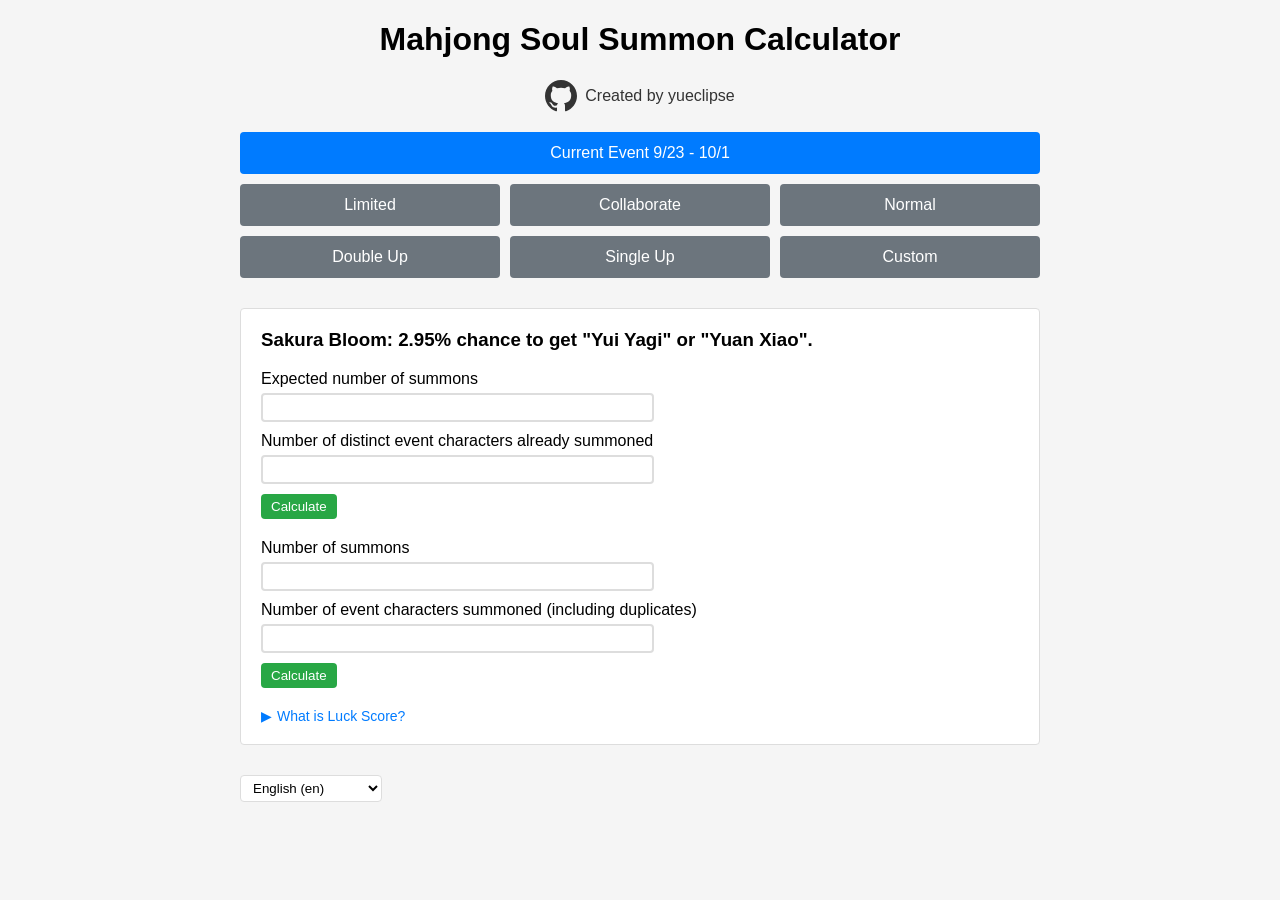
==== index.html @ cc65c22d "Add favicon" ====
<!DOCTYPE html>
<html lang="en">
<head>
    <meta charset="UTF-8">
    <meta name="viewport" content="width=device-width, initial-scale=1.0">
    <meta name="google-site-verification" content="eS2sTvL0IAuFRR-IDkRVOPlxaQmhtZx4slPvna0T9s0" />
    <title>Mahjong Soul Summon Calculator</title>
    <link rel="stylesheet" href="css/styles.css">
    <link rel="icon" type="image/jpg" href="images/favicon.jpg">
</head>
<body>
    <h1 data-translate="Mahjong Soul Summon Calculator">Mahjong Soul Summon Calculator</h1>

    <a href="https://github.com/yueclipse/MahjongSoulSummonCalculator" target="_blank" class="github-link">
        <svg class="github-icon" viewBox="0 0 24 24" fill="#333">
            <path d="M12 0c-6.626 0-12 5.373-12 12 0 5.302 3.438 9.8 8.207 11.387.599.111.793-.261.793-.577v-2.234c-3.338.726-4.033-1.416-4.033-1.416-.546-1.387-1.333-1.756-1.333-1.756-1.089-.745.083-.729.083-.729 1.205.084 1.839 1.237 1.839 1.237 1.07 1.834 2.807 1.304 3.492.997.107-.775.418-1.305.762-1.604-2.665-.305-5.467-1.334-5.467-5.931 0-1.311.469-2.381 1.236-3.221-.124-.303-.535-1.524.117-3.176 0 0 1.008-.322 3.301 1.23.957-.266 1.983-.399 3.003-.404 1.02.005 2.047.138 3.006.404 2.291-1.552 3.297-1.23 3.297-1.23.653 1.653.242 2.874.118 3.176.77.84 1.235 1.911 1.235 3.221 0 4.609-2.807 5.624-5.479 5.921.43.372.823 1.102.823 2.222v3.293c0 .319.192.694.801.576 4.765-1.589 8.199-6.086 8.199-11.386 0-6.627-5.373-12-12-12z"/>
        </svg>
        <span class="github-text" data-translate="Created by yueclipse">Created by yueclipse</span>
    </a>

    <div class="button-container">
        <button id="event-btn" class="event-button"></button>
        <div class="sub-buttons">
            <button id="limited-btn"class="pool-button" data-translate="Limited">Limited</button>
            <button id="collab-btn" class="pool-button" data-translate="Collaborate">Collaborate</button>
            <button id="normal-btn" class="pool-button" data-translate="Normal">Normal</button>
        </div>
        <div class="sub-buttons">
            <button id="doubleup-btn" class="pool-button" data-translate="Double Up">Double Up</button>
            <button id="singleup-btn" class="pool-button" data-translate="Single Up">Single Up</button>
            <button id="custom-btn" class="pool-button" data-translate="Custom">Custom</button>
        </div>
    </div>

    <div id="event-content" class="content">
        <div class="pool-section">
            <h3 id='event-title'></h3>
            
            <div class="calc-group">
                <label for="n-event" data-translate="Expected number of summons">Expected number of summons</label>
                <input type="number" id="n-event">
                <span id="n-event-error" class="error-text"></span>
                <label for="s-event" id="s-event-label" data-translate="Number of distinct event characters already summoned">Number of distinct event characters already summoned</label>
                <input type="number" id="s-event">
                <span id="s-event-error" class="error-text"></span>
                <button onclick="calculateEventSuccessProbability()" data-translate="Calculate">Calculate</button>
                <div id="output-event-success" class="output"></div>
            </div>
            
            <div class="calc-group">
                <label for="n-event-score" data-translate="Number of summons">Number of summons</label>
                <input type="number" id="n-event-score">
                <span id="n-event-score-error" class="error-text"></span>
                <label for="k-event-score" data-translate="Number of event characters summoned (including duplicates)">Number of event characters summoned (including duplicates)</label>
                <input type="number" id="k-event-score">
                <span id="k-event-score-error" class="error-text"></span>
                <button onclick="calculateLuckScore('event', config.pools.event.probability)" data-translate="Calculate">Calculate</button>
                <div id="output-event-score" class="output"></div>
            </div>

            <div id="event-score-explanation-section" class="explanation-section"></div>
        </div>
    </div>

    <div id="limited-content" class="content">
        <div class="pool-section">
            <h3 data-translate="Limited Pool: 1% chance to get the limited character.">Limited Pool: 1% chance to get the limited character.</h3>
            
            <div class="calc-group">
                <label for="n-limited" data-translate="Expected number of summons">Expected number of summons</label>
                <input type="number" id="n-limited">
                <span id="n-limited-error" class="error-text"></span>
                <button onclick="calculateLimitedSuccessProbability()" data-translate="Calculate">Calculate</button>
                <div id="output-limited-success" class="output"></div>
            </div>
            
            <div class="calc-group">
                <label for="n-limited-score" data-translate="Number of summons">Number of summons</label>
                <input type="number" id="n-limited-score">
                <span id="n-limited-score-error" class="error-text"></span>
                <label for="k-limited-score" data-translate="Number of limited characters summoned">Number of limited characters summoned</label>
                <input type="number" id="k-limited-score">
                <span id="k-limited-score-error" class="error-text"></span>
                <button onclick="calculateLuckScore('limited', config.pools.limited.probability)" data-translate="Calculate">Calculate</button>
                <div id="output-limited-score" class="output"></div>
            </div>

            <div id="limited-score-explanation-section" class="explanation-section"></div>
        </div>
    </div>

    <div id="collab-content" class="content">
        <div class="pool-section">
            <h3 data-translate="Collaborate Pool: 2.95% chance to get any one of four collaborate characters.">Collaborate Pool: 2.95% chance to get any one of four collaborate characters.</h3>
            
            <div class="calc-group">
                <label for="n-collab" data-translate="Expected number of summons">Expected number of summons</label>
                <input type="number" id="n-collab">
                <span id="n-collab-error" class="error-text"></span>
                <label for="s-collab" data-translate="Number of distinct collaborate characters already summoned">Number of distinct collaborate characters already summoned</label>
                <input type="number" id="s-collab">
                <span id="s-collab-error" class="error-text"></span>
                <button onclick="calculateCollabSuccessProbability()" data-translate="Calculate">Calculate</button>
                <div id="output-collab-success" class="output"></div>
            </div>
            
            <div class="calc-group">
                <label for="n-collab-score" data-translate="Number of summons">Number of summons</label>
                <input type="number" id="n-collab-score">
                <span id="n-collab-score-error" class="error-text"></span>
                <label for="k-collab-score" data-translate="Number of collaborate characters summoned (including duplicates)">Number of collaborate characters summoned (including duplicates)</label>
                <input type="number" id="k-collab-score">
                <span id="k-collab-score-error" class="error-text"></span>
                <button onclick="calculateLuckScore('collab', config.pools.collab.probability)" data-translate="Calculate">Calculate</button>
                <div id="output-collab-score" class="output"></div>
            </div>

            <div id="collab-score-explanation-section" class="explanation-section"></div>
        </div>
    </div>

    <div id="doubleup-content" class="content">
        <div class="pool-section">
            <h3 data-translate="Double Rate-Up Pool: 2.95% chance to get any one of two rate-up characters.">Double Rate-Up Pool: 2.95% chance to get any one of two rate-up characters.</h3>
            
            <div class="calc-group">
                <label for="n-doubleup" data-translate="Expected number of summons">Expected number of summons</label>
                <input type="number" id="n-doubleup">
                <span id="n-doubleup-error" class="error-text"></span>
                <label for="s-doubleup" data-translate="Number of distinct rate-up characters already summoned">Number of distinct rate-up characters already summoned</label>
                <input type="number" id="s-doubleup">
                <span id="s-doubleup-error" class="error-text"></span>
                <button onclick="calculateDoubleUpSuccessProbability()" data-translate="Calculate">Calculate</button>
                <div id="output-doubleup-success" class="output"></div>
            </div>
            
            <div class="calc-group">
                <label for="n-doubleup-score" data-translate="Number of summons">Number of summons</label>
                <input type="number" id="n-doubleup-score">
                <span id="n-doubleup-score-error" class="error-text"></span>
                <label for="k-doubleup-score" data-translate="Number of rate-up characters summoned (including duplicates)">Number of rate-up characters summoned (including duplicates)</label>
                <input type="number" id="k-doubleup-score">
                <span id="k-doubleup-score-error" class="error-text"></span>
                <button onclick="calculateLuckScore('doubleup', config.pools.doubleup.probability)" data-translate="Calculate">Calculate</button>
                <div id="output-doubleup-score" class="output"></div>
            </div>

            <div id="doubleup-score-explanation-section" class="explanation-section"></div>
        </div>
    </div>

    <div id="singleup-content" class="content">
        <div class="pool-section">
            <h3 data-translate="Single Rate-Up Pool: 2.95% chance to get the rate-up character.">Single Rate-Up Pool: 2.95% chance to get the rate-up character.</h3>
            
            <div class="calc-group">
                <label for="n-singleup" data-translate="Expected number of summons">Expected number of summons</label>
                <input type="number" id="n-singleup">
                <span id="n-singleup-error" class="error-text"></span>
                <button onclick="calculateSingleUpSuccessProbability()" data-translate="Calculate">Calculate</button>
                <div id="output-singleup-success" class="output"></div>
            </div>
            
            <div class="calc-group">
                <label for="n-singleup-score" data-translate="Number of summons">Number of summons</label>
                <input type="number" id="n-singleup-score">
                <span id="n-singleup-score-error" class="error-text"></span>
                <label for="k-singleup-score" data-translate="Number of rate-up characters summoned">Number of rate-up characters summoned</label>
                <input type="number" id="k-singleup-score">
                <span id="k-singleup-score-error" class="error-text"></span>
                <button onclick="calculateLuckScore('singleup', config.pools.singleup.probability)" data-translate="Calculate">Calculate</button>
                <div id="output-singleup-score" class="output"></div>
            </div>

            <div id="singleup-score-explanation-section" class="explanation-section"></div>
        </div>
    </div>

    <div id="normal-content" class="content">
        <div class="pool-section">
            <h3 data-translate="Normal Pool: 5% chance to get a character.">Normal Pool: 5% chance to get a character.</h3>
            
            <div class="calc-group">
                <label for="n-normal" data-translate="Expected number of summons">Expected number of summons</label>
                <input type="number" id="n-normal">
                <span id="n-normal-error" class="error-text"></span>
                <button onclick="calculateNormalSuccessProbability()" data-translate="Calculate">Calculate</button>
                <div id="output-normal-success" class="output"></div>
            </div>
            
            <div class="calc-group">
                <label for="n-normal-score" data-translate="Number of summons">Number of summons</label>
                <input type="number" id="n-normal-score">
                <span id="n-normal-score-error" class="error-text"></span>
                <label for="k-normal-score" data-translate="Number of characters summoned (including duplicates)">Number of characters summoned (including duplicates)</label>
                <input type="number" id="k-normal-score">
                <span id="k-normal-score-error" class="error-text"></span>
                <button onclick="calculateLuckScore('normal', config.pools.normal.probability)" data-translate="Calculate">Calculate</button>
                <div id="output-normal-score" class="output"></div>
            </div>

            <div id="normal-score-explanation-section" class="explanation-section"></div>
        </div>
    </div>

    <div id="custom-content" class="content">
        <div class="pool-section">
            <h3 data-translate="Custom Pool: For example, 7.35% chance to get any one of four rate-up decorations. Put 7.35 in probability and 4 in pool size.">
                Custom Pool: For example, 7.35% chance to get any one of four rate-up decorations. Put 7.35 in probability and 4 in pool size.
            </h3>
            
            <div class="calc-group">
                <label for="p-custom" data-translate="Probability (%)">Probability (%)</label>
                <input type="number" step="0.1" id="p-custom">
                <span id="p-custom-error" class="error-text"></span>
                <label for="m-custom" data-translate="Pool Size">Pool Size</label>
                <input type="number" id="m-custom">
                <span id="m-custom-error" class="error-text"></span>
            </div>

            <div class="calc-group">
                <label for="n-custom" data-translate="Expected number of draws">Expected number of draws</label>
                <input type="number" id="n-custom">
                <span id="n-custom-error" class="error-text"></span>
                <label for="s-custom" data-translate="Number of distinct prizes already pulled (Ignore if Pool Size is 1)">Number of distinct prizes already pulled (Ignore if Pool Size is 1)</label>
                <input type="number" id="s-custom">
                <span id="s-custom-error" class="error-text"></span>
                <button onclick="calculateCustomSuccessProbability()" data-translate="Calculate">Calculate</button>
                <div id="output-custom-success" class="output"></div>
            </div>
            
            <div class="calc-group">
                <label for="n-custom-score" data-translate="Number of draws">Number of draws</label>
                <input type="number" id="n-custom-score">
                <span id="n-custom-score-error" class="error-text"></span>
                <label for="k-custom-score" data-translate="Number of prizes pulled (including duplicates)">Number of prizes pulled (including duplicates)</label>
                <input type="number" id="k-custom-score">
                <span id="k-custom-score-error" class="error-text"></span>
                <button onclick="calculateLuckScore('custom', 0)" data-translate="Calculate">Calculate</button>
                <div id="output-custom-score" class="output"></div>
            </div>

            <div id="custom-score-explanation-section" class="explanation-section"></div>
        </div>
    </div>

    <div class="language-selector">
        <select id="language-selector">
            <option value="en">English (en)</option>
            <option value='zh-TW'>繁體中文 (zh-TW)</option>
        </select>
    </div>

    <script src='js/script.js'></script>
    <script src='js/localization.js'></script>
</body>
</html>
---- css/styles.css ----
body {
    font-family: Arial, sans-serif;
    margin: 20px;
    background: #f5f5f5;
}
h1 {
    text-align: center;
}
input {
    width: 80px;
}
.github-link {
    display: flex;
    justify-content: center;
    align-items: center;
    margin-bottom: 20px;
    text-decoration: none;
    color: #333;
    transition: all 0.3s ease;
}
.github-link:hover {
    color: #0366d6;
}
.github-icon {
    width: 32px;
    height: 32px;
    margin-right: 8px;
    transition: all 0.3s ease;
}
.github-link:hover .github-icon {
    fill: #0366d6;
}
.github-text {
    font-size: 16px;
    font-weight: 500;
}
.button-container {
    display: flex;
    flex-direction: column;
    align-items: center;
    margin-bottom: 20px;
}
.event-button {
    width: 100%;
    max-width: 800px; /* Adjust based on desired max width for alignment */
    padding: 12px;
    font-size: 16px;
    background-color: #007bff;
    color: white;
    border: none;
    border-radius: 4px;
    cursor: pointer;
    margin-bottom: 10px;
    display: none;
}
.event-button:hover {
    background-color: #0056b3;
}
.event-button.visible {
    display: block;
}
.sub-buttons {
    display: flex;
    justify-content: space-between;
    width: 100%;
    max-width: 800px; /* Match the event button max-width */
    gap: 10px;
    margin-bottom: 10px;
}
.pool-button {
    flex: 1;
    padding: 12px;
    font-size: 16px;
    background-color: #6c757d;
    color: white;
    border: none;
    border-radius: 4px;
    cursor: pointer;
}
.pool-button:hover {
    background-color: #545b62;
}
.content {
    display: none;
    max-width: 800px;
    margin: 0 auto;
}
.content.active {
    display: block;
}
.pool-section {
    background: white;
    margin-bottom: 30px;
    padding: 20px;
    border: 1px solid #ddd;
    border-radius: 4px;
}
.pool-section h3 {
    margin-top: 0;
}
.calc-group {
    margin-bottom: 20px;
}
.calc-group label {
    display: block;
    margin: 10px 0 5px;
}
.calc-group input {
    width: 50%;
    display: block;
    border: 2px solid #ddd;
    border-radius: 4px;
    padding: 5px;
}
.calc-group input.invalid {
    border-color: #dc3545;
}
.error-text {
    color:#dc3545;
    font-size: 12px;
    margin-top: 5px;
    display: none;
}
.error-text.visible {
    display: block;
}
.calc-group button {
    padding: 5px 10px;
    margin-top: 10px;
    background-color: #28a745;
    color: white;
    border: none;
    border-radius: 4px;
    cursor: pointer;
}
.calc-group button:hover {
    background-color: #218838;
}
/* Assume outputs will be added dynamically or statically here */
.output {
    margin-top: 10px;
    font-weight: bold;
}
.explanation-section {
    margin-top: 10px;
}
.explanation-toggle {
    background: none;
    border: none;
    color: #007bff;
    cursor: pointer;
    font-size: 14px;
    padding: 0;
    text-align: left;
    display: flex;
    align-items: center;
    gap: 5px;
}
.explanation-toggle:hover {
    color: #0056b3;
    text-decoration: underline;
}
.explanation-content {
    display: none;
    margin-top: 10px;
    padding: 15px;
    background: #f8f9fa;
    border: 1px solid #dee2e6;
    border-radius: 4px;
    font-size: 14px;
    line-height: 1.5;
}
.explanation-content.visible {
    display: block;
}
.explanation-content ul {
    margin: 10px 0;
    padding-left: 20px;
}
.explanation-content li {
    margin-bottom: 5px;
}
.language-selector {
    display: block;
    max-width: 800px;
    margin: 0 auto;
}

.language-selector select {
    padding: 4px 8px;
    border: 1px solid #ddd;
    border-radius: 4px;
    background: white;
}
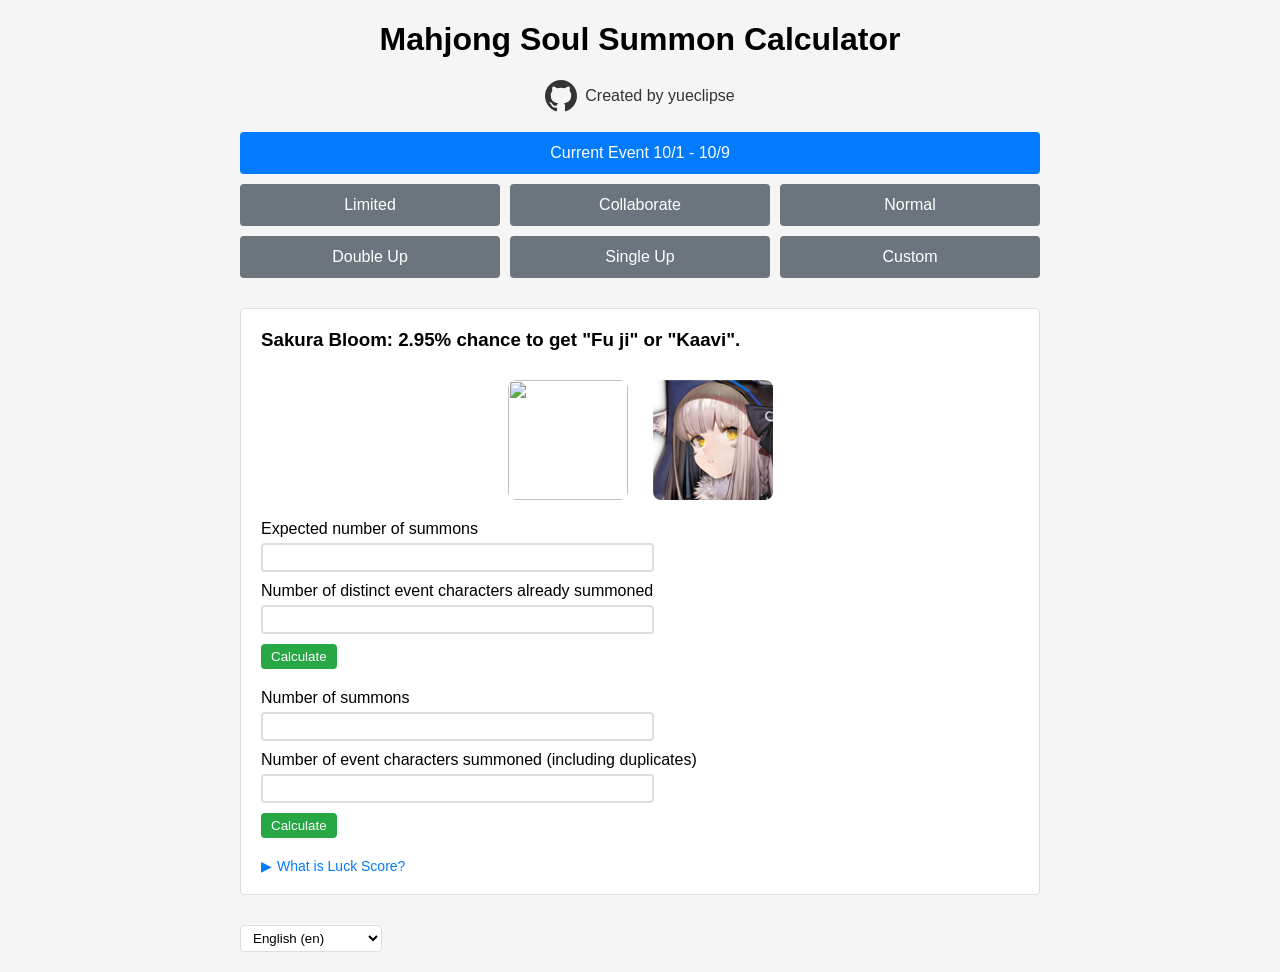
==== commit 112323d7: "Display character portraits" ====
--- a/index.html
+++ b/index.html
@@ -34,8 +34,10 @@
 
     <div id="event-content" class="content">
         <div class="pool-section">
-            <h3 id='event-title'></h3>
-            
+            <h3 id="event-title"></h3>
+            
+            <div id="event-character-display" class="character-display"></div>
+
             <div class="calc-group">
                 <label for="n-event" data-translate="Expected number of summons">Expected number of summons</label>
                 <input type="number" id="n-event">
@@ -66,6 +68,8 @@
         <div class="pool-section">
             <h3 data-translate="Limited Pool: 1% chance to get the limited character.">Limited Pool: 1% chance to get the limited character.</h3>
             
+            <div id="limited-character-display" class="character-display"></div>
+
             <div class="calc-group">
                 <label for="n-limited" data-translate="Expected number of summons">Expected number of summons</label>
                 <input type="number" id="n-limited">
@@ -93,6 +97,8 @@
         <div class="pool-section">
             <h3 data-translate="Collaborate Pool: 2.95% chance to get any one of four collaborate characters.">Collaborate Pool: 2.95% chance to get any one of four collaborate characters.</h3>
             
+            <div id="collab-character-display" class="character-display"></div>
+
             <div class="calc-group">
                 <label for="n-collab" data-translate="Expected number of summons">Expected number of summons</label>
                 <input type="number" id="n-collab">
@@ -123,6 +129,8 @@
         <div class="pool-section">
             <h3 data-translate="Double Rate-Up Pool: 2.95% chance to get any one of two rate-up characters.">Double Rate-Up Pool: 2.95% chance to get any one of two rate-up characters.</h3>
             
+            <div id="doubleup-character-display" class="character-display"></div>
+
             <div class="calc-group">
                 <label for="n-doubleup" data-translate="Expected number of summons">Expected number of summons</label>
                 <input type="number" id="n-doubleup">
@@ -153,6 +161,8 @@
         <div class="pool-section">
             <h3 data-translate="Single Rate-Up Pool: 2.95% chance to get the rate-up character.">Single Rate-Up Pool: 2.95% chance to get the rate-up character.</h3>
             
+            <div id="singleup-character-display" class="character-display"></div>
+
             <div class="calc-group">
                 <label for="n-singleup" data-translate="Expected number of summons">Expected number of summons</label>
                 <input type="number" id="n-singleup">
@@ -180,6 +190,8 @@
         <div class="pool-section">
             <h3 data-translate="Normal Pool: 5% chance to get a character.">Normal Pool: 5% chance to get a character.</h3>
             
+            <div id="normal-character-display" class="character-display"></div>
+
             <div class="calc-group">
                 <label for="n-normal" data-translate="Expected number of summons">Expected number of summons</label>
                 <input type="number" id="n-normal">
--- a/css/styles.css
+++ b/css/styles.css
@@ -98,6 +98,46 @@
 .pool-section h3 {
     margin-top: 0;
 }
+.character-display {
+    display: flex;
+    justify-content: center;
+    align-items: center;
+    gap: 10px 25px;
+    padding: 10px;
+    border-radius: 8px;
+    flex-wrap: wrap;
+}
+.character-portrait {
+    width: 120px;
+    height: 120px;
+    object-fit: cover;
+    border-radius: 8px;
+    transition: transform 0.3s ease, box-shadow 0.3s ease;
+}
+.character-description {
+    width: 100%;
+    font-size: 12px;
+    font-weight: 500;
+    color: #6c757d;
+    font-style: italic;
+    text-align: center;
+}
+.character-description a {
+    color: #6c757d;
+}
+.character-description a:hover {
+    color: #007bff;
+}
+@media (max-width: 600px) {
+    .character-portrait {
+        width: 80px;
+        height: 80px;
+    }
+
+    .character-description {
+        font-size: 10px;
+    }
+}
 .calc-group {
     margin-bottom: 20px;
 }
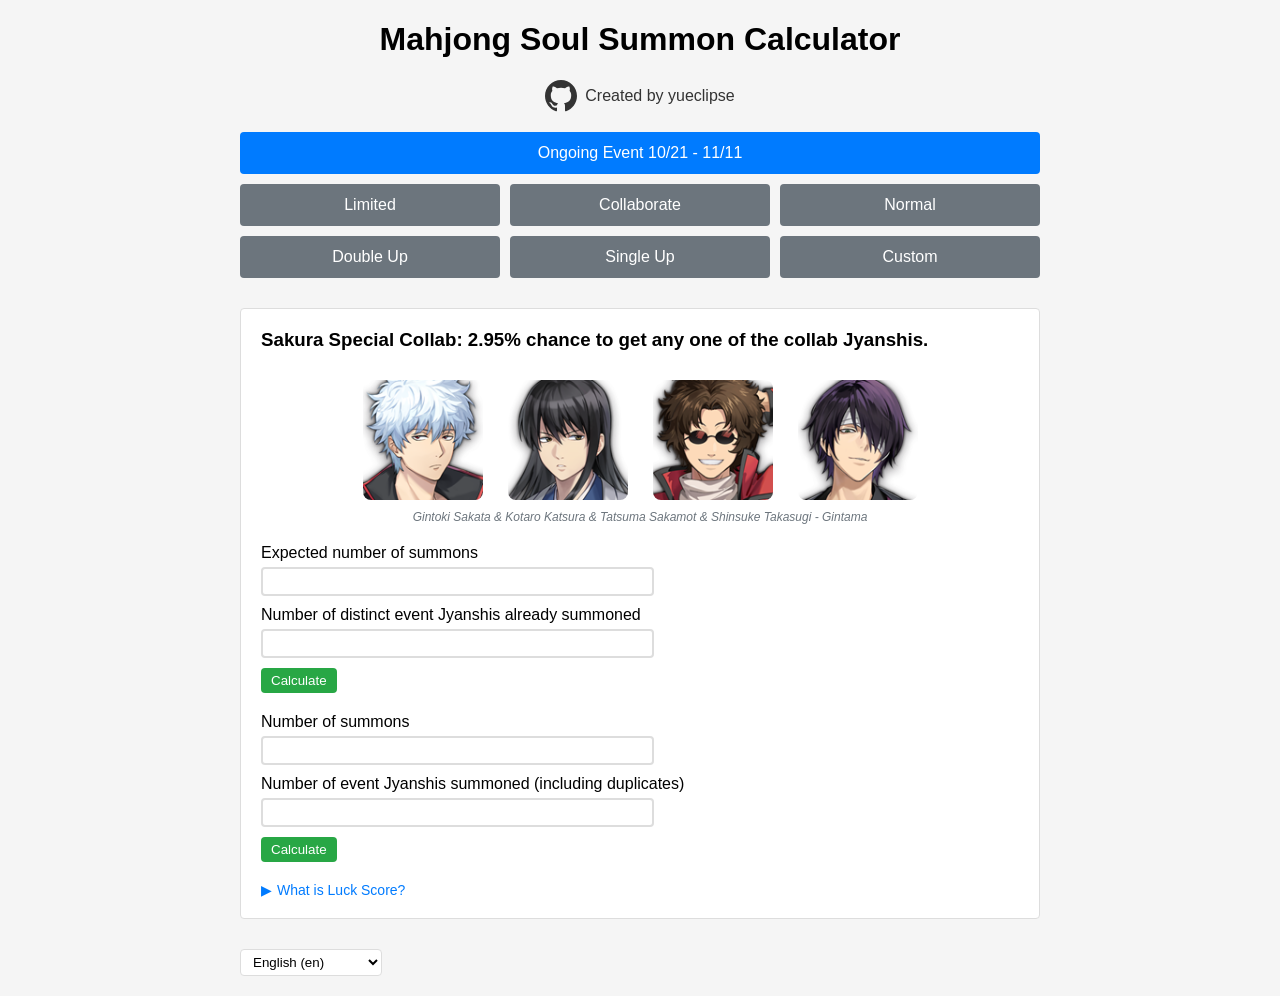
==== commit 6a96bfc8: "Change text character to Jyanshi" ====
--- a/index.html
+++ b/index.html
@@ -42,7 +42,7 @@
                 <label for="n-event" data-translate="Expected number of summons">Expected number of summons</label>
                 <input type="number" id="n-event">
                 <span id="n-event-error" class="error-text"></span>
-                <label for="s-event" id="s-event-label" data-translate="Number of distinct event characters already summoned">Number of distinct event characters already summoned</label>
+                <label for="s-event" id="s-event-label" data-translate="Number of distinct event Jyanshis already summoned">Number of distinct event Jyanshis already summoned</label>
                 <input type="number" id="s-event">
                 <span id="s-event-error" class="error-text"></span>
                 <button onclick="calculateEventSuccessProbability()" data-translate="Calculate">Calculate</button>
@@ -53,7 +53,7 @@
                 <label for="n-event-score" data-translate="Number of summons">Number of summons</label>
                 <input type="number" id="n-event-score">
                 <span id="n-event-score-error" class="error-text"></span>
-                <label for="k-event-score" data-translate="Number of event characters summoned (including duplicates)">Number of event characters summoned (including duplicates)</label>
+                <label for="k-event-score" data-translate="Number of event Jyanshis summoned (including duplicates)">Number of event Jyanshis summoned (including duplicates)</label>
                 <input type="number" id="k-event-score">
                 <span id="k-event-score-error" class="error-text"></span>
                 <button onclick="calculateLuckScore('event', config.pools.event.probability)" data-translate="Calculate">Calculate</button>
@@ -66,7 +66,7 @@
 
     <div id="limited-content" class="content">
         <div class="pool-section">
-            <h3 data-translate="Limited Pool: 1% chance to get the limited character.">Limited Pool: 1% chance to get the limited character.</h3>
+            <h3 data-translate="Limited Pool: 1% chance to get the limited Jyanshi.">Limited Pool: 1% chance to get the limited Jyanshi.</h3>
             
             <div id="limited-character-display" class="character-display"></div>
 
@@ -82,7 +82,7 @@
                 <label for="n-limited-score" data-translate="Number of summons">Number of summons</label>
                 <input type="number" id="n-limited-score">
                 <span id="n-limited-score-error" class="error-text"></span>
-                <label for="k-limited-score" data-translate="Number of limited characters summoned">Number of limited characters summoned</label>
+                <label for="k-limited-score" data-translate="Number of limited Jyanshis summoned">Number of limited Jyanshis summoned</label>
                 <input type="number" id="k-limited-score">
                 <span id="k-limited-score-error" class="error-text"></span>
                 <button onclick="calculateLuckScore('limited', config.pools.limited.probability)" data-translate="Calculate">Calculate</button>
@@ -95,7 +95,7 @@
 
     <div id="collab-content" class="content">
         <div class="pool-section">
-            <h3 data-translate="Collaborate Pool: 2.95% chance to get any one of four collaborate characters.">Collaborate Pool: 2.95% chance to get any one of four collaborate characters.</h3>
+            <h3 data-translate="Collaborate Pool: 2.95% chance to get any one of four collaborate Jyanshis.">Collaborate Pool: 2.95% chance to get any one of four collaborate Jyanshis.</h3>
             
             <div id="collab-character-display" class="character-display"></div>
 
@@ -103,7 +103,7 @@
                 <label for="n-collab" data-translate="Expected number of summons">Expected number of summons</label>
                 <input type="number" id="n-collab">
                 <span id="n-collab-error" class="error-text"></span>
-                <label for="s-collab" data-translate="Number of distinct collaborate characters already summoned">Number of distinct collaborate characters already summoned</label>
+                <label for="s-collab" data-translate="Number of distinct collaborate Jyanshis already summoned">Number of distinct collaborate Jyanshis already summoned</label>
                 <input type="number" id="s-collab">
                 <span id="s-collab-error" class="error-text"></span>
                 <button onclick="calculateCollabSuccessProbability()" data-translate="Calculate">Calculate</button>
@@ -114,7 +114,7 @@
                 <label for="n-collab-score" data-translate="Number of summons">Number of summons</label>
                 <input type="number" id="n-collab-score">
                 <span id="n-collab-score-error" class="error-text"></span>
-                <label for="k-collab-score" data-translate="Number of collaborate characters summoned (including duplicates)">Number of collaborate characters summoned (including duplicates)</label>
+                <label for="k-collab-score" data-translate="Number of collaborate Jyanshis summoned (including duplicates)">Number of collaborate Jyanshis summoned (including duplicates)</label>
                 <input type="number" id="k-collab-score">
                 <span id="k-collab-score-error" class="error-text"></span>
                 <button onclick="calculateLuckScore('collab', config.pools.collab.probability)" data-translate="Calculate">Calculate</button>
@@ -127,7 +127,7 @@
 
     <div id="doubleup-content" class="content">
         <div class="pool-section">
-            <h3 data-translate="Double Rate-Up Pool: 2.95% chance to get any one of two rate-up characters.">Double Rate-Up Pool: 2.95% chance to get any one of two rate-up characters.</h3>
+            <h3 data-translate="Double Rate-Up Pool: 2.95% chance to get any one of two rate-up Jyanshis.">Double Rate-Up Pool: 2.95% chance to get any one of two rate-up Jyanshis.</h3>
             
             <div id="doubleup-character-display" class="character-display"></div>
 
@@ -135,7 +135,7 @@
                 <label for="n-doubleup" data-translate="Expected number of summons">Expected number of summons</label>
                 <input type="number" id="n-doubleup">
                 <span id="n-doubleup-error" class="error-text"></span>
-                <label for="s-doubleup" data-translate="Number of distinct rate-up characters already summoned">Number of distinct rate-up characters already summoned</label>
+                <label for="s-doubleup" data-translate="Number of distinct rate-up Jyanshis already summoned">Number of distinct rate-up Jyanshis already summoned</label>
                 <input type="number" id="s-doubleup">
                 <span id="s-doubleup-error" class="error-text"></span>
                 <button onclick="calculateDoubleUpSuccessProbability()" data-translate="Calculate">Calculate</button>
@@ -146,7 +146,7 @@
                 <label for="n-doubleup-score" data-translate="Number of summons">Number of summons</label>
                 <input type="number" id="n-doubleup-score">
                 <span id="n-doubleup-score-error" class="error-text"></span>
-                <label for="k-doubleup-score" data-translate="Number of rate-up characters summoned (including duplicates)">Number of rate-up characters summoned (including duplicates)</label>
+                <label for="k-doubleup-score" data-translate="Number of rate-up Jyanshis summoned (including duplicates)">Number of rate-up Jyanshis summoned (including duplicates)</label>
                 <input type="number" id="k-doubleup-score">
                 <span id="k-doubleup-score-error" class="error-text"></span>
                 <button onclick="calculateLuckScore('doubleup', config.pools.doubleup.probability)" data-translate="Calculate">Calculate</button>
@@ -159,7 +159,7 @@
 
     <div id="singleup-content" class="content">
         <div class="pool-section">
-            <h3 data-translate="Single Rate-Up Pool: 2.95% chance to get the rate-up character.">Single Rate-Up Pool: 2.95% chance to get the rate-up character.</h3>
+            <h3 data-translate="Single Rate-Up Pool: 2.95% chance to get the rate-up Jyanshi.">Single Rate-Up Pool: 2.95% chance to get the rate-up Jyanshi.</h3>
             
             <div id="singleup-character-display" class="character-display"></div>
 
@@ -175,7 +175,7 @@
                 <label for="n-singleup-score" data-translate="Number of summons">Number of summons</label>
                 <input type="number" id="n-singleup-score">
                 <span id="n-singleup-score-error" class="error-text"></span>
-                <label for="k-singleup-score" data-translate="Number of rate-up characters summoned">Number of rate-up characters summoned</label>
+                <label for="k-singleup-score" data-translate="Number of rate-up Jyanshis summoned">Number of rate-up Jyanshis summoned</label>
                 <input type="number" id="k-singleup-score">
                 <span id="k-singleup-score-error" class="error-text"></span>
                 <button onclick="calculateLuckScore('singleup', config.pools.singleup.probability)" data-translate="Calculate">Calculate</button>
@@ -188,7 +188,7 @@
 
     <div id="normal-content" class="content">
         <div class="pool-section">
-            <h3 data-translate="Normal Pool: 5% chance to get a character.">Normal Pool: 5% chance to get a character.</h3>
+            <h3 data-translate="Normal Pool: 5% chance to get a Jyanshi.">Normal Pool: 5% chance to get a Jyanshi.</h3>
             
             <div id="normal-character-display" class="character-display"></div>
 
@@ -204,7 +204,7 @@
                 <label for="n-normal-score" data-translate="Number of summons">Number of summons</label>
                 <input type="number" id="n-normal-score">
                 <span id="n-normal-score-error" class="error-text"></span>
-                <label for="k-normal-score" data-translate="Number of characters summoned (including duplicates)">Number of characters summoned (including duplicates)</label>
+                <label for="k-normal-score" data-translate="Number of Jyanshis summoned (including duplicates)">Number of Jyanshis summoned (including duplicates)</label>
                 <input type="number" id="k-normal-score">
                 <span id="k-normal-score-error" class="error-text"></span>
                 <button onclick="calculateLuckScore('normal', config.pools.normal.probability)" data-translate="Calculate">Calculate</button>
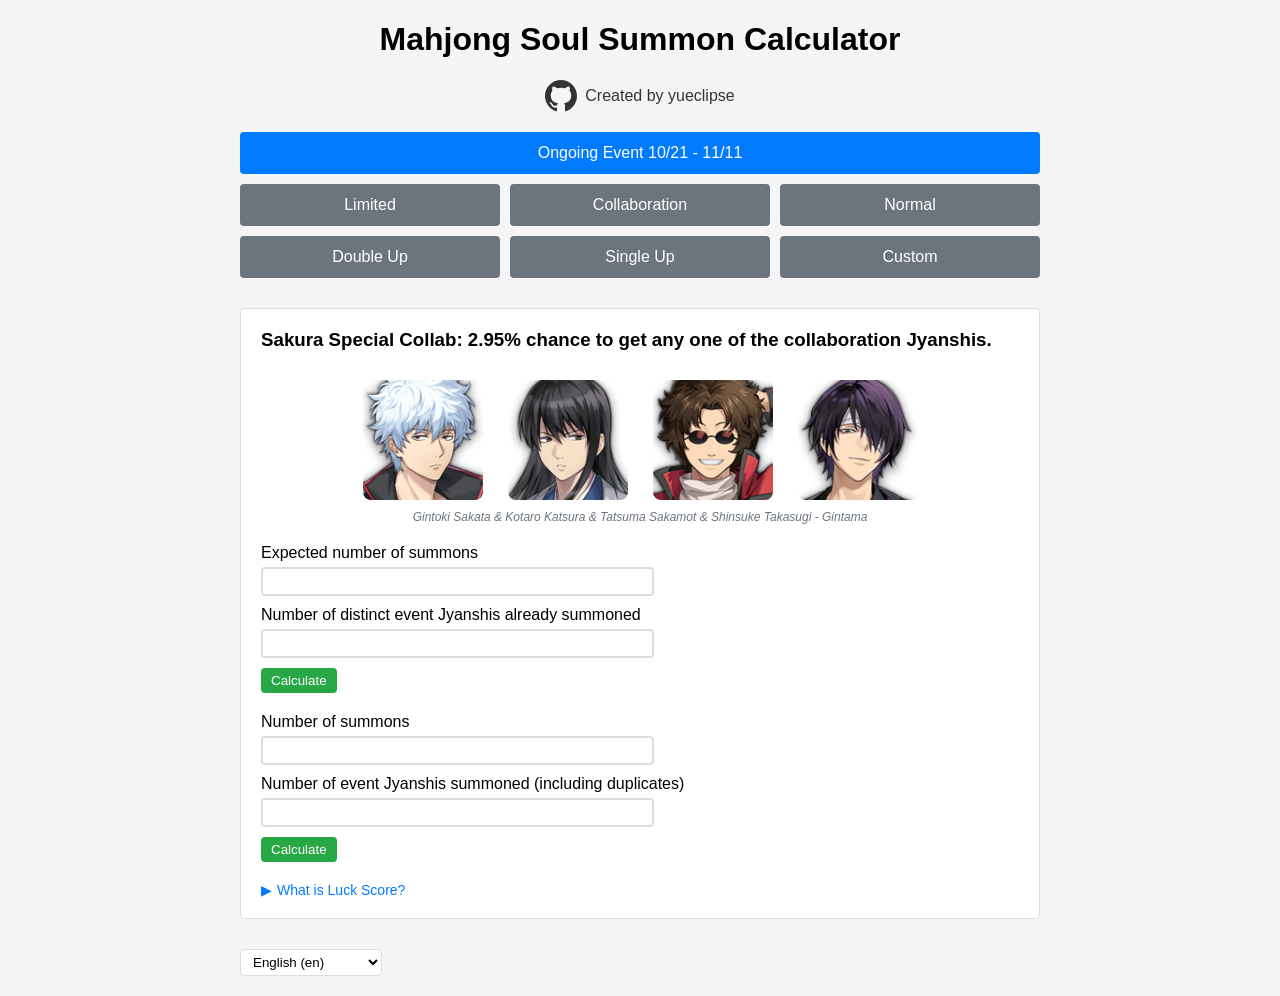
==== commit 451caafc: "Use collaboration for grammatical correct" ====
--- a/index.html
+++ b/index.html
@@ -22,7 +22,7 @@
         <button id="event-btn" class="event-button"></button>
         <div class="sub-buttons">
             <button id="limited-btn"class="pool-button" data-translate="Limited">Limited</button>
-            <button id="collab-btn" class="pool-button" data-translate="Collaborate">Collaborate</button>
+            <button id="collab-btn" class="pool-button" data-translate="Collaboration">Collaboration</button>
             <button id="normal-btn" class="pool-button" data-translate="Normal">Normal</button>
         </div>
         <div class="sub-buttons">
@@ -95,7 +95,7 @@
 
     <div id="collab-content" class="content">
         <div class="pool-section">
-            <h3 data-translate="Collaborate Pool: 2.95% chance to get any one of four collaborate Jyanshis.">Collaborate Pool: 2.95% chance to get any one of four collaborate Jyanshis.</h3>
+            <h3 data-translate="Collaboration Pool: 2.95% chance to get any one of four collaboration Jyanshis.">Collaboration Pool: 2.95% chance to get any one of four collaboration Jyanshis.</h3>
             
             <div id="collab-character-display" class="character-display"></div>
 
@@ -103,7 +103,7 @@
                 <label for="n-collab" data-translate="Expected number of summons">Expected number of summons</label>
                 <input type="number" id="n-collab">
                 <span id="n-collab-error" class="error-text"></span>
-                <label for="s-collab" data-translate="Number of distinct collaborate Jyanshis already summoned">Number of distinct collaborate Jyanshis already summoned</label>
+                <label for="s-collab" data-translate="Number of distinct collaboration Jyanshis already summoned">Number of distinct collaboration Jyanshis already summoned</label>
                 <input type="number" id="s-collab">
                 <span id="s-collab-error" class="error-text"></span>
                 <button onclick="calculateCollabSuccessProbability()" data-translate="Calculate">Calculate</button>
@@ -114,7 +114,7 @@
                 <label for="n-collab-score" data-translate="Number of summons">Number of summons</label>
                 <input type="number" id="n-collab-score">
                 <span id="n-collab-score-error" class="error-text"></span>
-                <label for="k-collab-score" data-translate="Number of collaborate Jyanshis summoned (including duplicates)">Number of collaborate Jyanshis summoned (including duplicates)</label>
+                <label for="k-collab-score" data-translate="Number of collaboration Jyanshis summoned (including duplicates)">Number of collaboration Jyanshis summoned (including duplicates)</label>
                 <input type="number" id="k-collab-score">
                 <span id="k-collab-score-error" class="error-text"></span>
                 <button onclick="calculateLuckScore('collab', config.pools.collab.probability)" data-translate="Calculate">Calculate</button>
@@ -265,5 +265,6 @@
 
     <script src='js/script.js'></script>
     <script src='js/localization.js'></script>
+    <script src='js/version.js'></script>
 </body>
 </html>
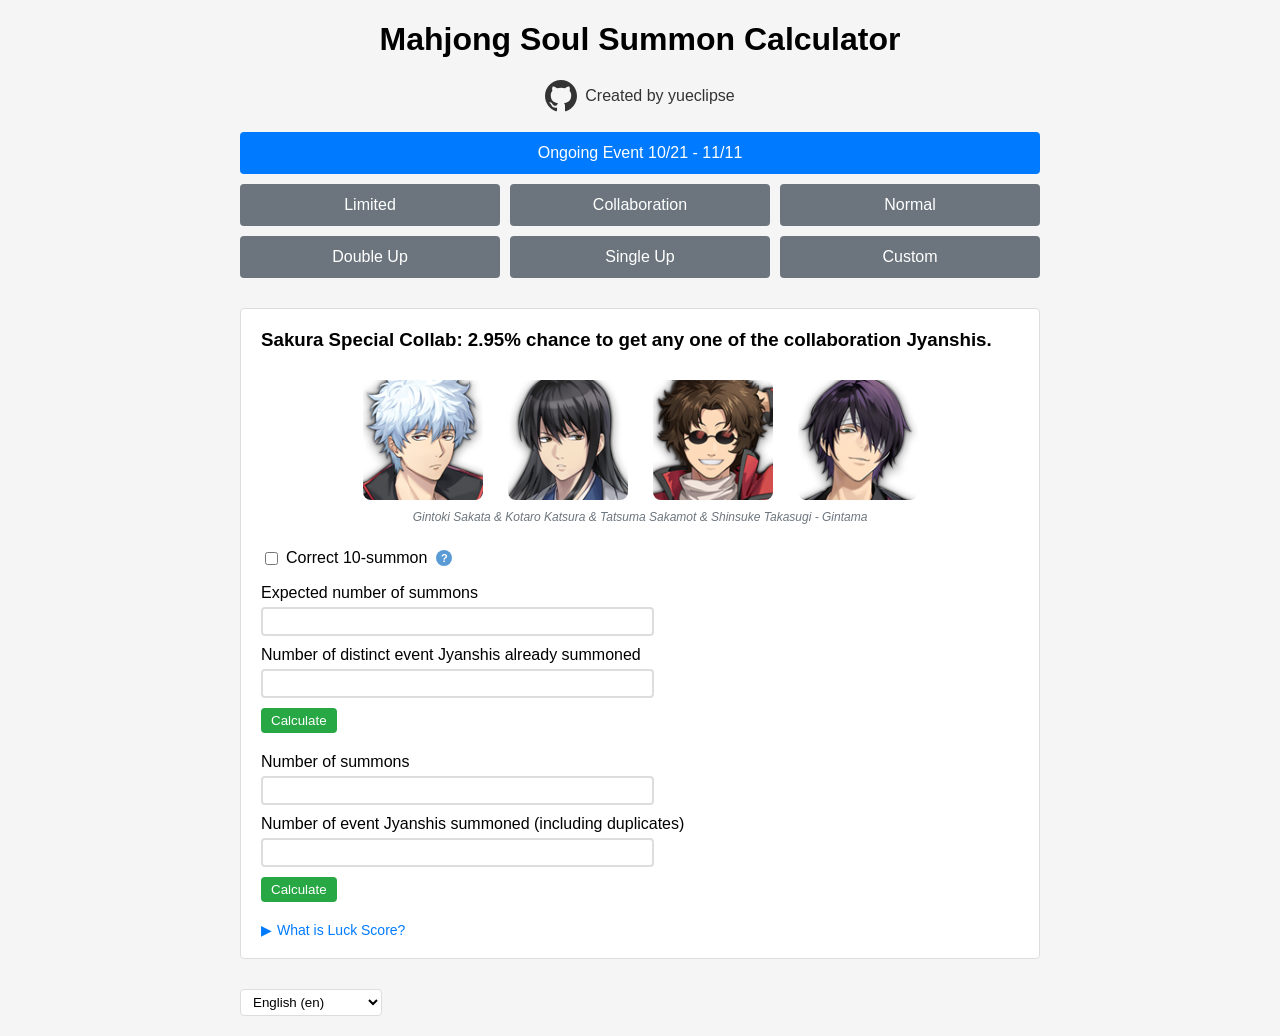
==== commit 4d156398: "Add Correct-10-summon checkbox UI" ====
--- a/index.html
+++ b/index.html
@@ -38,6 +38,8 @@
             
             <div id="event-character-display" class="character-display"></div>
 
+            <div id="event-correct-10-summon-section" class="checkbox-group"></div>
+
             <div class="calc-group">
                 <label for="n-event" data-translate="Expected number of summons">Expected number of summons</label>
                 <input type="number" id="n-event">
@@ -70,6 +72,8 @@
             
             <div id="limited-character-display" class="character-display"></div>
 
+            <div id="limited-correct-10-summon-section" class="checkbox-group"></div>
+
             <div class="calc-group">
                 <label for="n-limited" data-translate="Expected number of summons">Expected number of summons</label>
                 <input type="number" id="n-limited">
@@ -99,6 +103,8 @@
             
             <div id="collab-character-display" class="character-display"></div>
 
+            <div id="collab-correct-10-summon-section" class="checkbox-group"></div>
+
             <div class="calc-group">
                 <label for="n-collab" data-translate="Expected number of summons">Expected number of summons</label>
                 <input type="number" id="n-collab">
@@ -131,6 +137,8 @@
             
             <div id="doubleup-character-display" class="character-display"></div>
 
+            <div id="doubleup-correct-10-summon-section" class="checkbox-group"></div>
+
             <div class="calc-group">
                 <label for="n-doubleup" data-translate="Expected number of summons">Expected number of summons</label>
                 <input type="number" id="n-doubleup">
@@ -163,6 +171,8 @@
             
             <div id="singleup-character-display" class="character-display"></div>
 
+            <div id="singleup-correct-10-summon-section" class="checkbox-group"></div>
+
             <div class="calc-group">
                 <label for="n-singleup" data-translate="Expected number of summons">Expected number of summons</label>
                 <input type="number" id="n-singleup">
@@ -192,6 +202,8 @@
             
             <div id="normal-character-display" class="character-display"></div>
 
+            <div id="normal-correct-10-summon-section" class="checkbox-group"></div>
+
             <div class="calc-group">
                 <label for="n-normal" data-translate="Expected number of summons">Expected number of summons</label>
                 <input type="number" id="n-normal">
--- a/css/styles.css
+++ b/css/styles.css
@@ -231,4 +231,75 @@
     border: 1px solid #ddd;
     border-radius: 4px;
     background: white;
+}
+
+.checkbox-group {
+    margin: 15px 0;
+}
+
+.checkbox-label {
+    display: inline-flex;
+    align-items: center;
+    gap: 5px;
+    cursor: pointer;
+}
+
+.checkbox-label input[type="checkbox"] {
+    cursor: pointer;
+    width: 13px;
+    height: 13px;
+}
+
+.tooltip-icon {
+    position: relative;
+    display: inline-block;
+    color: #666;
+    font-weight: bold;
+    cursor: help;
+    user-select: none;
+}
+
+.tooltip-icon::after {
+    content: attr(data-tooltip-text);
+    position: absolute;
+    bottom: 130%;
+    left: 50%;
+    transform: translateX(-50%);
+    background-color: #333;
+    color: #fff;
+    padding: 8px 12px;
+    border-radius: 6px;
+    font-size: 13px;
+    white-space: normal;
+    width: max-content;
+    max-width: 400px;
+    opacity: 0;
+    visibility: hidden;
+    transition: opacity 0.2s, visibility 0.2s;
+    pointer-events: none;
+    z-index: 1000;
+}
+
+.tooltip-icon:hover::after {
+    opacity: 0.8;
+    visibility: visible;
+}
+
+.tooltip-icon.info-circle {
+    display: inline-flex;
+    align-items: center;
+    justify-content: center;
+    width: 16px;
+    height: 16px;
+    border-radius: 50%;
+    background-color: #5b9bd5;
+    color: white;
+    font-size: 11px;
+    font-weight: bold;
+    margin-left: 4px;
+    flex-shrink: 0;
+}
+
+.tooltip-icon.info-circle:hover {
+    background-color: #0056b3;
 }
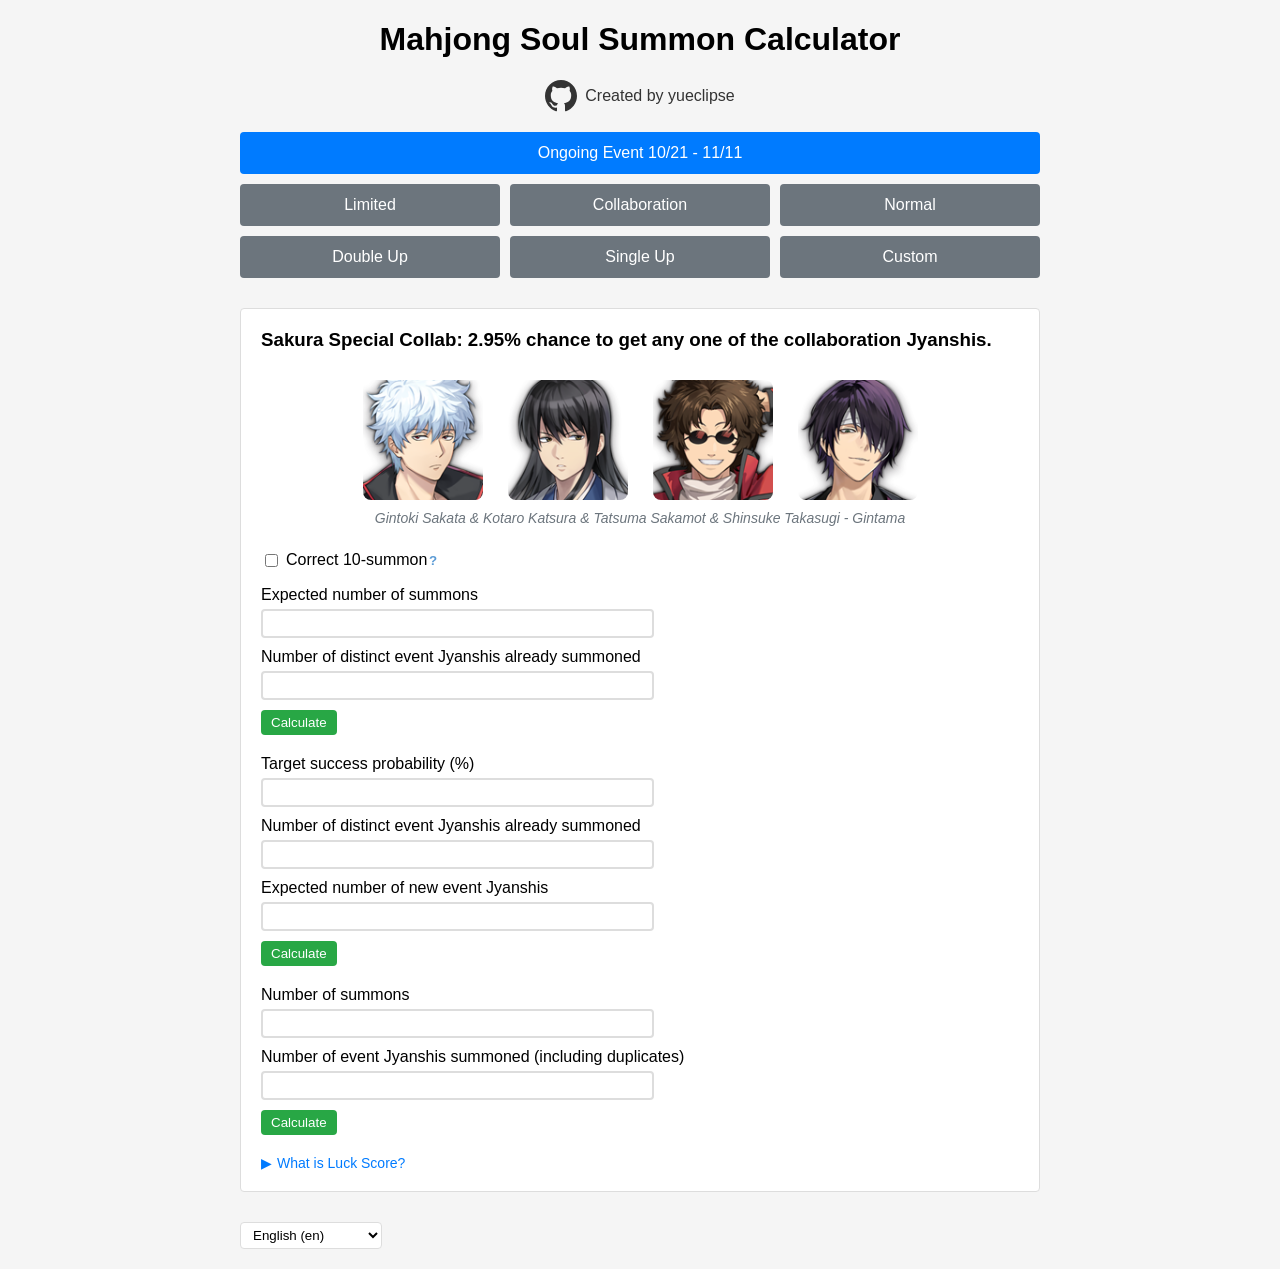
==== commit 22648255: "Implement calculation of summon numbers for a target probability" ====
--- a/index.html
+++ b/index.html
@@ -42,21 +42,35 @@
 
             <div class="calc-group">
                 <label for="n-event" data-translate="Expected number of summons">Expected number of summons</label>
-                <input type="number" id="n-event">
+                <input type="number" id="n-event" inputmode="numeric">
                 <span id="n-event-error" class="error-text"></span>
                 <label for="s-event" id="s-event-label" data-translate="Number of distinct event Jyanshis already summoned">Number of distinct event Jyanshis already summoned</label>
-                <input type="number" id="s-event">
+                <input type="number" id="s-event" inputmode="numeric">
                 <span id="s-event-error" class="error-text"></span>
                 <button onclick="calculateEventSuccessProbability()" data-translate="Calculate">Calculate</button>
                 <div id="output-event-success" class="output"></div>
             </div>
+
+            <div class="calc-group">
+                <label for="n-event-target" data-translate="Target success probability (%)">Target success probability (%)</label>
+                <input type="number" id="n-event-target" inputmode="decimal">
+                <span id="n-event-target-error" class="error-text"></span>
+                <label for="s-event-target" id="s-event-target-label" data-translate="Number of distinct event Jyanshis already summoned">Number of distinct event Jyanshis already summoned</label>
+                <input type="number" id="s-event-target" inputmode="numeric">
+                <span id="s-event-target-error" class="error-text"></span>
+                <label for="target-s-event-target" id="target-s-event-target-label" data-translate="Expected number of new event Jyanshis">Expected number of new event Jyanshis</label>
+                <input type="number" id="target-s-event-target" inputmode="numeric">
+                <span id="target-s-event-target-error" class="error-text"></span>
+                <button onclick="calculateEventSummonNum()" data-translate="Calculate">Calculate</button>
+                <div id="output-event-target" class="output"></div>
+            </div>
             
             <div class="calc-group">
                 <label for="n-event-score" data-translate="Number of summons">Number of summons</label>
-                <input type="number" id="n-event-score">
+                <input type="number" id="n-event-score" inputmode="numeric">
                 <span id="n-event-score-error" class="error-text"></span>
                 <label for="k-event-score" data-translate="Number of event Jyanshis summoned (including duplicates)">Number of event Jyanshis summoned (including duplicates)</label>
-                <input type="number" id="k-event-score">
+                <input type="number" id="k-event-score" inputmode="numeric">
                 <span id="k-event-score-error" class="error-text"></span>
                 <button onclick="calculateLuckScore('event', config.pools.event.probability)" data-translate="Calculate">Calculate</button>
                 <div id="output-event-score" class="output"></div>
@@ -76,18 +90,26 @@
 
             <div class="calc-group">
                 <label for="n-limited" data-translate="Expected number of summons">Expected number of summons</label>
-                <input type="number" id="n-limited">
+                <input type="number" id="n-limited" inputmode="numeric">
                 <span id="n-limited-error" class="error-text"></span>
                 <button onclick="calculateLimitedSuccessProbability()" data-translate="Calculate">Calculate</button>
                 <div id="output-limited-success" class="output"></div>
             </div>
             
             <div class="calc-group">
+                <label for="n-limited-target" data-translate="Target success probability (%)">Target success probability (%)</label>
+                <input type="number" id="n-limited-target" inputmode="decimal">
+                <span id="n-limited-target-error" class="error-text"></span>
+                <button onclick="calculateLimitedSummonNum()" data-translate="Calculate">Calculate</button>
+                <div id="output-limited-target" class="output"></div>
+            </div>
+
+            <div class="calc-group">
                 <label for="n-limited-score" data-translate="Number of summons">Number of summons</label>
-                <input type="number" id="n-limited-score">
+                <input type="number" id="n-limited-score" inputmode="numeric">
                 <span id="n-limited-score-error" class="error-text"></span>
                 <label for="k-limited-score" data-translate="Number of limited Jyanshis summoned">Number of limited Jyanshis summoned</label>
-                <input type="number" id="k-limited-score">
+                <input type="number" id="k-limited-score" inputmode="numeric">
                 <span id="k-limited-score-error" class="error-text"></span>
                 <button onclick="calculateLuckScore('limited', config.pools.limited.probability)" data-translate="Calculate">Calculate</button>
                 <div id="output-limited-score" class="output"></div>
@@ -107,21 +129,35 @@
 
             <div class="calc-group">
                 <label for="n-collab" data-translate="Expected number of summons">Expected number of summons</label>
-                <input type="number" id="n-collab">
+                <input type="number" id="n-collab" inputmode="numeric">
                 <span id="n-collab-error" class="error-text"></span>
                 <label for="s-collab" data-translate="Number of distinct collaboration Jyanshis already summoned">Number of distinct collaboration Jyanshis already summoned</label>
-                <input type="number" id="s-collab">
+                <input type="number" id="s-collab" inputmode="numeric">
                 <span id="s-collab-error" class="error-text"></span>
                 <button onclick="calculateCollabSuccessProbability()" data-translate="Calculate">Calculate</button>
                 <div id="output-collab-success" class="output"></div>
             </div>
             
             <div class="calc-group">
+                <label for="n-collab-target" data-translate="Target success probability (%)">Target success probability (%)</label>
+                <input type="number" id="n-collab-target" inputmode="decimal">
+                <span id="n-collab-target-error" class="error-text"></span>
+                <label for="s-collab-target" data-translate="Number of distinct collaboration Jyanshis already summoned">Number of distinct collaboration Jyanshis already summoned</label>
+                <input type="number" id="s-collab-target" inputmode="numeric">
+                <span id="s-collab-target-error" class="error-text"></span>
+                <label for="target-s-collab-target" data-translate="Expected number of new collaboration Jyanshis">Expected number of new collaboration Jyanshis</label>
+                <input type="number" id="target-s-collab-target" inputmode="numeric">
+                <span id="target-s-collab-target-error" class="error-text"></span>
+                <button onclick="calculateCollabSummonNum()" data-translate="Calculate">Calculate</button>
+                <div id="output-collab-target" class="output"></div>
+            </div>
+
+            <div class="calc-group">
                 <label for="n-collab-score" data-translate="Number of summons">Number of summons</label>
-                <input type="number" id="n-collab-score">
+                <input type="number" id="n-collab-score" inputmode="numeric">
                 <span id="n-collab-score-error" class="error-text"></span>
                 <label for="k-collab-score" data-translate="Number of collaboration Jyanshis summoned (including duplicates)">Number of collaboration Jyanshis summoned (including duplicates)</label>
-                <input type="number" id="k-collab-score">
+                <input type="number" id="k-collab-score" inputmode="numeric">
                 <span id="k-collab-score-error" class="error-text"></span>
                 <button onclick="calculateLuckScore('collab', config.pools.collab.probability)" data-translate="Calculate">Calculate</button>
                 <div id="output-collab-score" class="output"></div>
@@ -141,21 +177,35 @@
 
             <div class="calc-group">
                 <label for="n-doubleup" data-translate="Expected number of summons">Expected number of summons</label>
-                <input type="number" id="n-doubleup">
+                <input type="number" id="n-doubleup" inputmode="numeric">
                 <span id="n-doubleup-error" class="error-text"></span>
                 <label for="s-doubleup" data-translate="Number of distinct rate-up Jyanshis already summoned">Number of distinct rate-up Jyanshis already summoned</label>
-                <input type="number" id="s-doubleup">
+                <input type="number" id="s-doubleup" inputmode="numeric">
                 <span id="s-doubleup-error" class="error-text"></span>
                 <button onclick="calculateDoubleUpSuccessProbability()" data-translate="Calculate">Calculate</button>
                 <div id="output-doubleup-success" class="output"></div>
             </div>
             
             <div class="calc-group">
+                <label for="n-doubleup-target" data-translate="Target success probability (%)">Target success probability (%)</label>
+                <input type="number" id="n-doubleup-target" inputmode="decimal">
+                <span id="n-doubleup-target-error" class="error-text"></span>
+                <label for="s-doubleup-target" data-translate="Number of distinct rate-up Jyanshis already summoned">Number of distinct rate-up Jyanshis already summoned</label>
+                <input type="number" id="s-doubleup-target" inputmode="numeric">
+                <span id="s-doubleup-target-error" class="error-text"></span>
+                <label for="target-s-doubleup-target" data-translate="Expected number of new rate-up Jyanshis">Expected number of new rate-up Jyanshis</label>
+                <input type="number" id="target-s-doubleup-target" inputmode="numeric">
+                <span id="target-s-doubleup-target-error" class="error-text"></span>
+                <button onclick="calculateDoubleUpSummonNum()" data-translate="Calculate">Calculate</button>
+                <div id="output-doubleup-target" class="output"></div>
+            </div>
+
+            <div class="calc-group">
                 <label for="n-doubleup-score" data-translate="Number of summons">Number of summons</label>
-                <input type="number" id="n-doubleup-score">
+                <input type="number" id="n-doubleup-score" inputmode="numeric">
                 <span id="n-doubleup-score-error" class="error-text"></span>
                 <label for="k-doubleup-score" data-translate="Number of rate-up Jyanshis summoned (including duplicates)">Number of rate-up Jyanshis summoned (including duplicates)</label>
-                <input type="number" id="k-doubleup-score">
+                <input type="number" id="k-doubleup-score" inputmode="numeric">
                 <span id="k-doubleup-score-error" class="error-text"></span>
                 <button onclick="calculateLuckScore('doubleup', config.pools.doubleup.probability)" data-translate="Calculate">Calculate</button>
                 <div id="output-doubleup-score" class="output"></div>
@@ -175,18 +225,26 @@
 
             <div class="calc-group">
                 <label for="n-singleup" data-translate="Expected number of summons">Expected number of summons</label>
-                <input type="number" id="n-singleup">
+                <input type="number" id="n-singleup" inputmode="numeric">
                 <span id="n-singleup-error" class="error-text"></span>
                 <button onclick="calculateSingleUpSuccessProbability()" data-translate="Calculate">Calculate</button>
                 <div id="output-singleup-success" class="output"></div>
             </div>
             
             <div class="calc-group">
+                <label for="n-singleup-target" data-translate="Target success probability (%)">Target success probability (%)</label>
+                <input type="number" id="n-singleup-target" inputmode="decimal">
+                <span id="n-singleup-target-error" class="error-text"></span>
+                <button onclick="calculateSingleUpSummonNum()" data-translate="Calculate">Calculate</button>
+                <div id="output-singleup-target" class="output"></div>
+            </div>
+
+            <div class="calc-group">
                 <label for="n-singleup-score" data-translate="Number of summons">Number of summons</label>
-                <input type="number" id="n-singleup-score">
+                <input type="number" id="n-singleup-score" inputmode="numeric">
                 <span id="n-singleup-score-error" class="error-text"></span>
                 <label for="k-singleup-score" data-translate="Number of rate-up Jyanshis summoned">Number of rate-up Jyanshis summoned</label>
-                <input type="number" id="k-singleup-score">
+                <input type="number" id="k-singleup-score" inputmode="numeric">
                 <span id="k-singleup-score-error" class="error-text"></span>
                 <button onclick="calculateLuckScore('singleup', config.pools.singleup.probability)" data-translate="Calculate">Calculate</button>
                 <div id="output-singleup-score" class="output"></div>
@@ -206,18 +264,26 @@
 
             <div class="calc-group">
                 <label for="n-normal" data-translate="Expected number of summons">Expected number of summons</label>
-                <input type="number" id="n-normal">
+                <input type="number" id="n-normal" inputmode="numeric">
                 <span id="n-normal-error" class="error-text"></span>
                 <button onclick="calculateNormalSuccessProbability()" data-translate="Calculate">Calculate</button>
                 <div id="output-normal-success" class="output"></div>
             </div>
             
             <div class="calc-group">
+                <label for="n-normal-target" data-translate="Target success probability (%)">Target success probability (%)</label>
+                <input type="number" id="n-normal-target" inputmode="decimal">
+                <span id="n-normal-target-error" class="error-text"></span>
+                <button onclick="calculateNormalSummonNum()" data-translate="Calculate">Calculate</button>
+                <div id="output-normal-target" class="output"></div>
+            </div>
+
+            <div class="calc-group">
                 <label for="n-normal-score" data-translate="Number of summons">Number of summons</label>
-                <input type="number" id="n-normal-score">
+                <input type="number" id="n-normal-score" inputmode="numeric">
                 <span id="n-normal-score-error" class="error-text"></span>
                 <label for="k-normal-score" data-translate="Number of Jyanshis summoned (including duplicates)">Number of Jyanshis summoned (including duplicates)</label>
-                <input type="number" id="k-normal-score">
+                <input type="number" id="k-normal-score" inputmode="numeric">
                 <span id="k-normal-score-error" class="error-text"></span>
                 <button onclick="calculateLuckScore('normal', config.pools.normal.probability)" data-translate="Calculate">Calculate</button>
                 <div id="output-normal-score" class="output"></div>
@@ -235,30 +301,44 @@
             
             <div class="calc-group">
                 <label for="p-custom" data-translate="Probability (%)">Probability (%)</label>
-                <input type="number" step="0.1" id="p-custom">
+                <input type="number" step="0.1" id="p-custom" inputmode="decimal">
                 <span id="p-custom-error" class="error-text"></span>
                 <label for="m-custom" data-translate="Pool Size">Pool Size</label>
-                <input type="number" id="m-custom">
+                <input type="number" id="m-custom" inputmode="numeric">
                 <span id="m-custom-error" class="error-text"></span>
             </div>
 
             <div class="calc-group">
                 <label for="n-custom" data-translate="Expected number of draws">Expected number of draws</label>
-                <input type="number" id="n-custom">
+                <input type="number" id="n-custom" inputmode="numeric">
                 <span id="n-custom-error" class="error-text"></span>
                 <label for="s-custom" data-translate="Number of distinct prizes already pulled (Ignore if Pool Size is 1)">Number of distinct prizes already pulled (Ignore if Pool Size is 1)</label>
-                <input type="number" id="s-custom">
+                <input type="number" id="s-custom" inputmode="numeric">
                 <span id="s-custom-error" class="error-text"></span>
                 <button onclick="calculateCustomSuccessProbability()" data-translate="Calculate">Calculate</button>
                 <div id="output-custom-success" class="output"></div>
             </div>
             
             <div class="calc-group">
+                <label for="n-custom-target" data-translate="Target success probability (%)">Target success probability (%)</label>
+                <input type="number" id="n-custom-target" inputmode="decimal">
+                <span id="n-custom-target-error" class="error-text"></span>
+                <label for="s-custom-target" data-translate="Number of distinct prizes already pulled (Ignore if Pool Size is 1)">Number of distinct prizes already pulled (Ignore if Pool Size is 1)</label>
+                <input type="number" id="s-custom-target" inputmode="numeric">
+                <span id="s-custom-target-error" class="error-text"></span>
+                <label for="target-s-custom-target" data-translate="Expected number of new prizes (Ignore if Pool Size is 1)">Expected number of new prizes (Ignore if Pool Size is 1)</label>
+                <input type="number" id="target-s-custom-target" inputmode="numeric">
+                <span id="target-s-custom-target-error" class="error-text"></span>
+                <button onclick="calculateCustomSummonNum()" data-translate="Calculate">Calculate</button>
+                <div id="output-custom-target" class="output"></div>
+            </div>
+
+            <div class="calc-group">
                 <label for="n-custom-score" data-translate="Number of draws">Number of draws</label>
-                <input type="number" id="n-custom-score">
+                <input type="number" id="n-custom-score" inputmode="numeric">
                 <span id="n-custom-score-error" class="error-text"></span>
                 <label for="k-custom-score" data-translate="Number of prizes pulled (including duplicates)">Number of prizes pulled (including duplicates)</label>
-                <input type="number" id="k-custom-score">
+                <input type="number" id="k-custom-score" inputmode="numeric">
                 <span id="k-custom-score-error" class="error-text"></span>
                 <button onclick="calculateLuckScore('custom', 0)" data-translate="Calculate">Calculate</button>
                 <div id="output-custom-score" class="output"></div>
--- a/css/styles.css
+++ b/css/styles.css
@@ -116,7 +116,7 @@
 }
 .character-description {
     width: 100%;
-    font-size: 12px;
+    font-size: 14px;
     font-weight: 500;
     color: #6c757d;
     font-style: italic;
@@ -135,7 +135,7 @@
     }
 
     .character-description {
-        font-size: 10px;
+        font-size: 12px;
     }
 }
 .calc-group {
@@ -152,12 +152,17 @@
     border-radius: 4px;
     padding: 5px;
 }
+@media (max-width: 600px) {
+    .calc-group input {
+        font-size: 16px; /*prevent mobile zoom*/
+    }
+}
 .calc-group input.invalid {
     border-color: #dc3545;
 }
 .error-text {
     color:#dc3545;
-    font-size: 12px;
+    font-size: 13px;
     margin-top: 5px;
     display: none;
 }
@@ -225,40 +230,34 @@
     max-width: 800px;
     margin: 0 auto;
 }
-
 .language-selector select {
     padding: 4px 8px;
     border: 1px solid #ddd;
     border-radius: 4px;
     background: white;
 }
-
 .checkbox-group {
     margin: 15px 0;
 }
-
 .checkbox-label {
     display: inline-flex;
     align-items: center;
     gap: 5px;
     cursor: pointer;
 }
-
 .checkbox-label input[type="checkbox"] {
     cursor: pointer;
     width: 13px;
     height: 13px;
 }
-
 .tooltip-icon {
     position: relative;
     display: inline-block;
-    color: #666;
+    color: #5b9bd5;
     font-weight: bold;
     cursor: help;
     user-select: none;
 }
-
 .tooltip-icon::after {
     content: attr(data-tooltip-text);
     position: absolute;
@@ -269,37 +268,30 @@
     color: #fff;
     padding: 8px 12px;
     border-radius: 6px;
-    font-size: 13px;
+    font-size: 14px;
     white-space: normal;
     width: max-content;
-    max-width: 400px;
+    max-width: 500px;
     opacity: 0;
     visibility: hidden;
     transition: opacity 0.2s, visibility 0.2s;
     pointer-events: none;
     z-index: 1000;
 }
-
+@media (max-width: 600px) {
+    .tooltip-icon::after {
+        position: fixed;
+        bottom: 20px;
+        margin: 0;
+        max-width: 85%;
+        text-align: center;
+    }
+}
 .tooltip-icon:hover::after {
     opacity: 0.8;
     visibility: visible;
 }
-
-.tooltip-icon.info-circle {
-    display: inline-flex;
-    align-items: center;
-    justify-content: center;
-    width: 16px;
-    height: 16px;
-    border-radius: 50%;
-    background-color: #5b9bd5;
-    color: white;
-    font-size: 11px;
-    font-weight: bold;
-    margin-left: 4px;
-    flex-shrink: 0;
-}
-
-.tooltip-icon.info-circle:hover {
-    background-color: #0056b3;
+sup.tooltip-icon {
+    position: relative;
+    left: -0.25em;
 }
